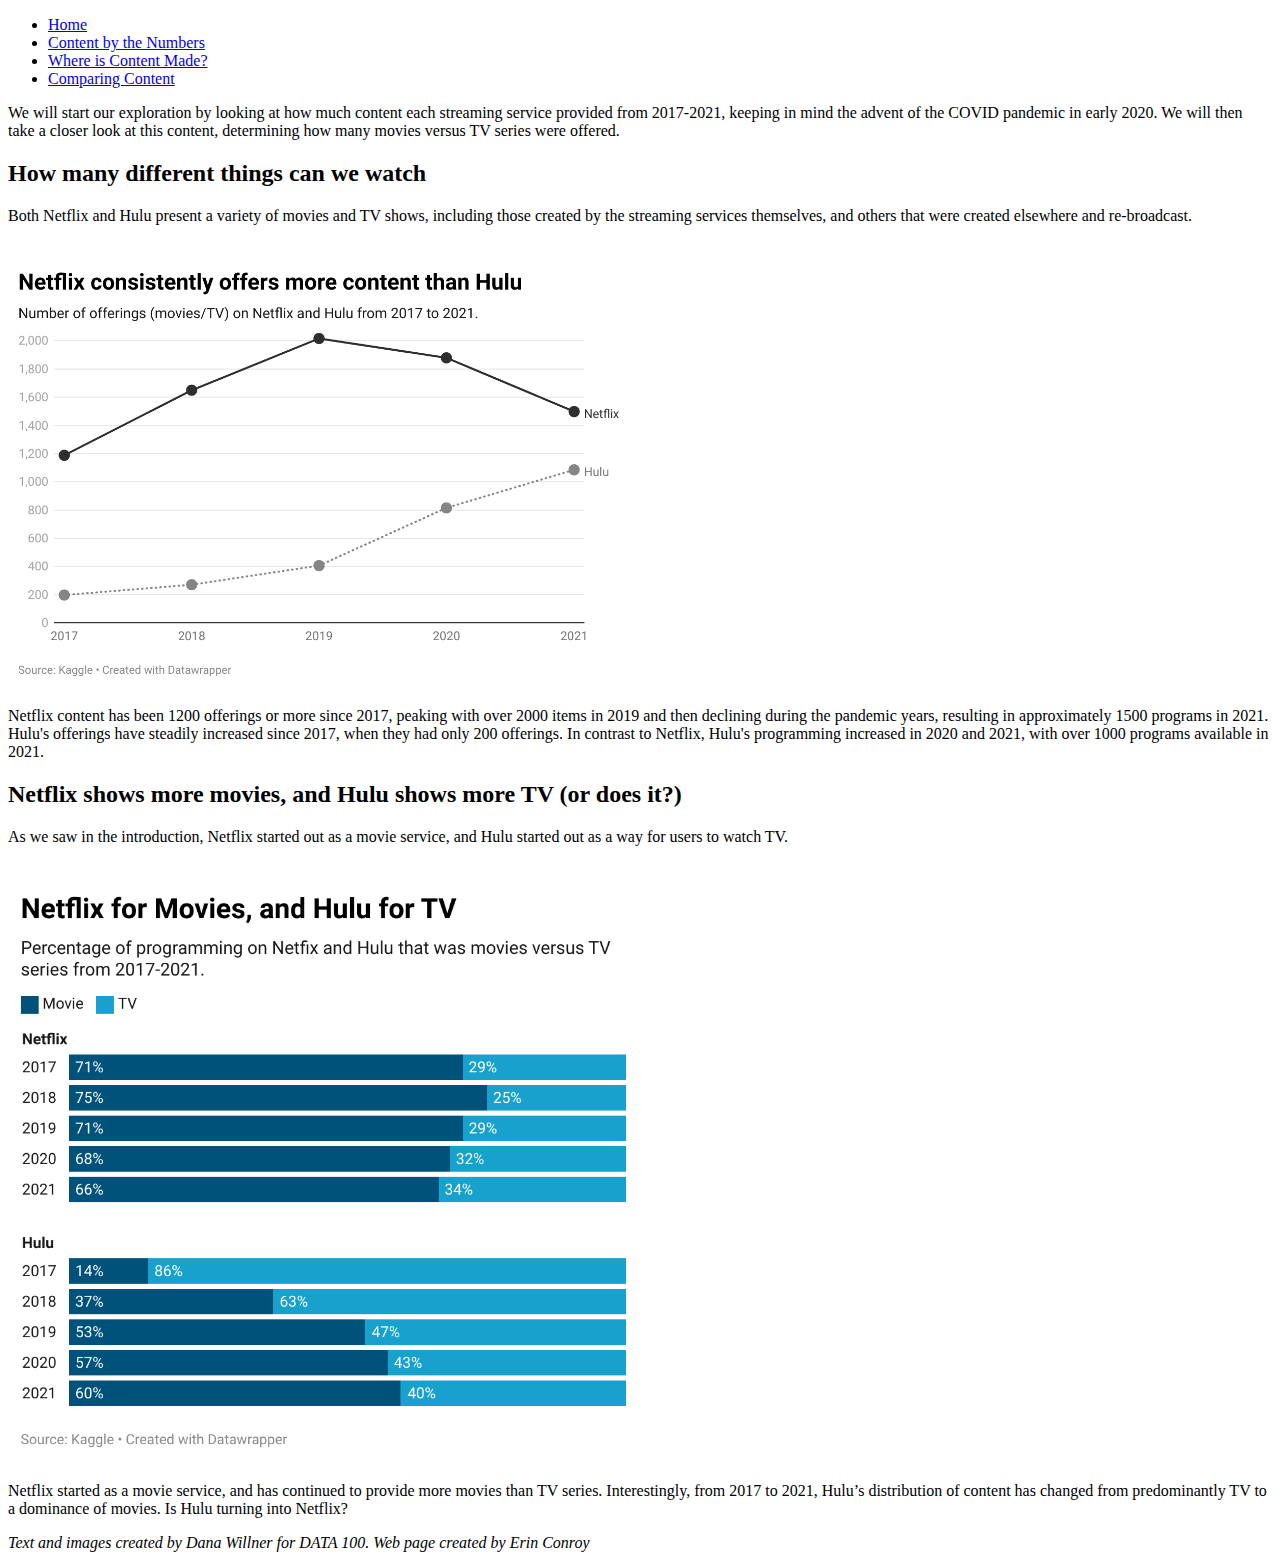
==== hw4b_files/numbers.html @ 49e2effc "Add files via upload" ====
<!DOCTYPE html>
<html>

    <head>
        <meta charset="utf-8">
        <meta name="viewport" content="width=device-width">
        <link rel="stylesheet" href="../Hw5A_files/css/style.css">
        <title>Content Numbers</title>
    </head>

    <body>
        <header>
            <nav>
                <ul>
                    <li><a href="../index.html">Home</a></li>
                    <li><a href="numbers.html">Content by the Numbers</a></li>
                    <li><a href="where.html">Where is Content Made?</a></li>
                    <li><a href="pandemic.html">Comparing Content</a></li>
                </ul>
            </nav>
        </header>
        <main>
            <p>We will start our exploration by looking at how much content each streaming service
            provided from 2017-2021, keeping in mind the advent of the COVID pandemic in early
            2020. We will then take a closer look at this content, determining how many movies
            versus TV series were offered.</p>
            <section1>
                <h2>How many different things can we watch</h2>
                <p>Both Netflix and Hulu present a variety of movies and TV shows, including those
                    created by the streaming services themselves, and others that were created
                    elsewhere and re-broadcast.</p>
                <br>
                <img src="img/content_amount.png" alt="line graph" width="50%">
                <br>
                <p>Netflix content has been 1200 offerings or more since 2017, peaking with over 2000
                    items in 2019 and then declining during the pandemic years, resulting in
                    approximately 1500 programs in 2021. Hulu's offerings have steadily increased since
                    2017, when they had only 200 offerings. In contrast to Netflix, Hulu's programming
                    increased in 2020 and 2021, with over 1000 programs available in 2021.</p>
            </section1> 
            <section2>
                <h2>Netflix shows more movies, and Hulu shows more TV (or does it?)</h2>
                <p>As we saw in the introduction, Netflix started out as a movie service, and Hulu
                    started out as a way for users to watch TV.</p>
                <br>
                <img src="img/movies_vs_tv.png" alt="bar chart" width="50%">
                <br>
                <p>Netflix started as a movie service, and has continued to provide more movies than
                    TV series. Interestingly, from 2017 to 2021, Hulu’s distribution of content has
                    changed from predominantly TV to a dominance of movies. Is Hulu turning into
                    Netflix?</p>
            </section2>
        </main>
        <footer>            
            <cite>Text and images created by Dana Willner for DATA 100. Web page created by Erin Conroy</cite>
        </footer>
    </body>

</html>
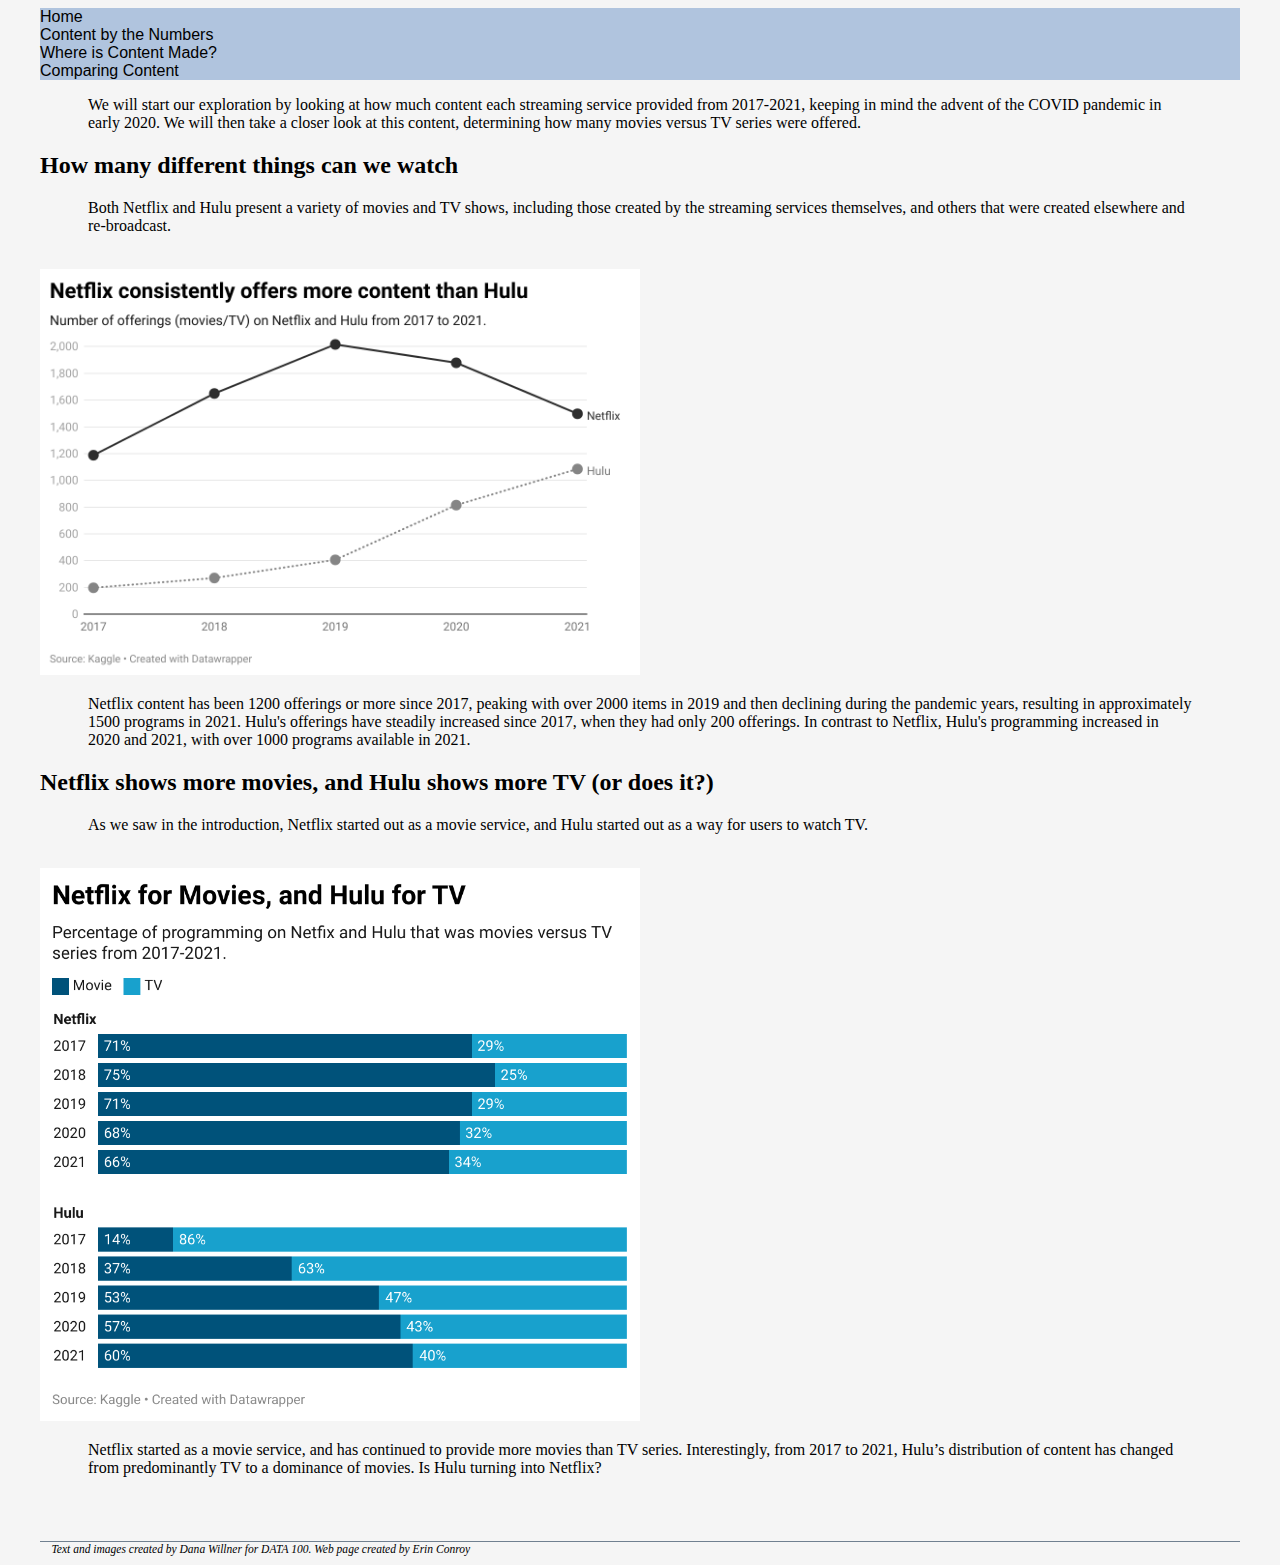
==== commit c1413069: "Add files via upload" ====
--- a/hw4b_files/numbers.html
+++ b/hw4b_files/numbers.html
@@ -30,7 +30,7 @@
                     created by the streaming services themselves, and others that were created
                     elsewhere and re-broadcast.</p>
                 <br>
-                <img src="img/content_amount.png" alt="line graph" width="50%">
+                <img src="../Hw5A_files/img/content_amount.png" alt="line graph" width="50%">
                 <br>
                 <p>Netflix content has been 1200 offerings or more since 2017, peaking with over 2000
                     items in 2019 and then declining during the pandemic years, resulting in
@@ -43,7 +43,7 @@
                 <p>As we saw in the introduction, Netflix started out as a movie service, and Hulu
                     started out as a way for users to watch TV.</p>
                 <br>
-                <img src="img/movies_vs_tv.png" alt="bar chart" width="50%">
+                <img src="../Hw5A_files/img/movies_vs_tv.png" alt="bar chart" width="50%">
                 <br>
                 <p>Netflix started as a movie service, and has continued to provide more movies than
                     TV series. Interestingly, from 2017 to 2021, Hulu’s distribution of content has
--- a/Hw5A_files/css/style.css
+++ b/Hw5A_files/css/style.css
@@ -0,0 +1,62 @@
+/* standard elements */
+html {
+    background-color: whitesmoke;
+    margin-left: 2em;
+    margin-right: 2em;
+    font-family: Didot, serif;
+    font-size: 100%
+}
+
+h1 {
+    font-size: 3rem;
+    font-weight: bold;
+    font-family: 'Trebuchet MS', Arial, sans-serif;
+    text-align: center;
+    margin-left: 25%;
+    margin-right: 25%;
+}
+
+footer {
+    margin-top: 4rem;
+    border-top-width: 0.1rem;
+    border-top-style: solid;
+    border-top-color: slategrey;
+    font-size: 0.8rem;
+}
+
+cite {
+    margin-left: 1em;
+    font-size: 90%;
+    font-style: italic;
+}
+
+
+img {
+    margin: 0.5rem, 2rem;
+}
+
+s, p {
+    margin-left: 3rem;
+    margin-right: 3rem;
+}
+
+nav {
+    background-color: lightsteelblue
+}
+
+nav ul {
+    margin: 0;
+    padding: 0;
+    list-style-type: none;
+}
+
+nav ul li {
+    font-family: Arial, Helvetica, sans-serif;
+    color: black;
+    padding: 0.5em, 1em;
+}
+
+nav ul li a {
+    text-decoration: none;
+    color: black;
+}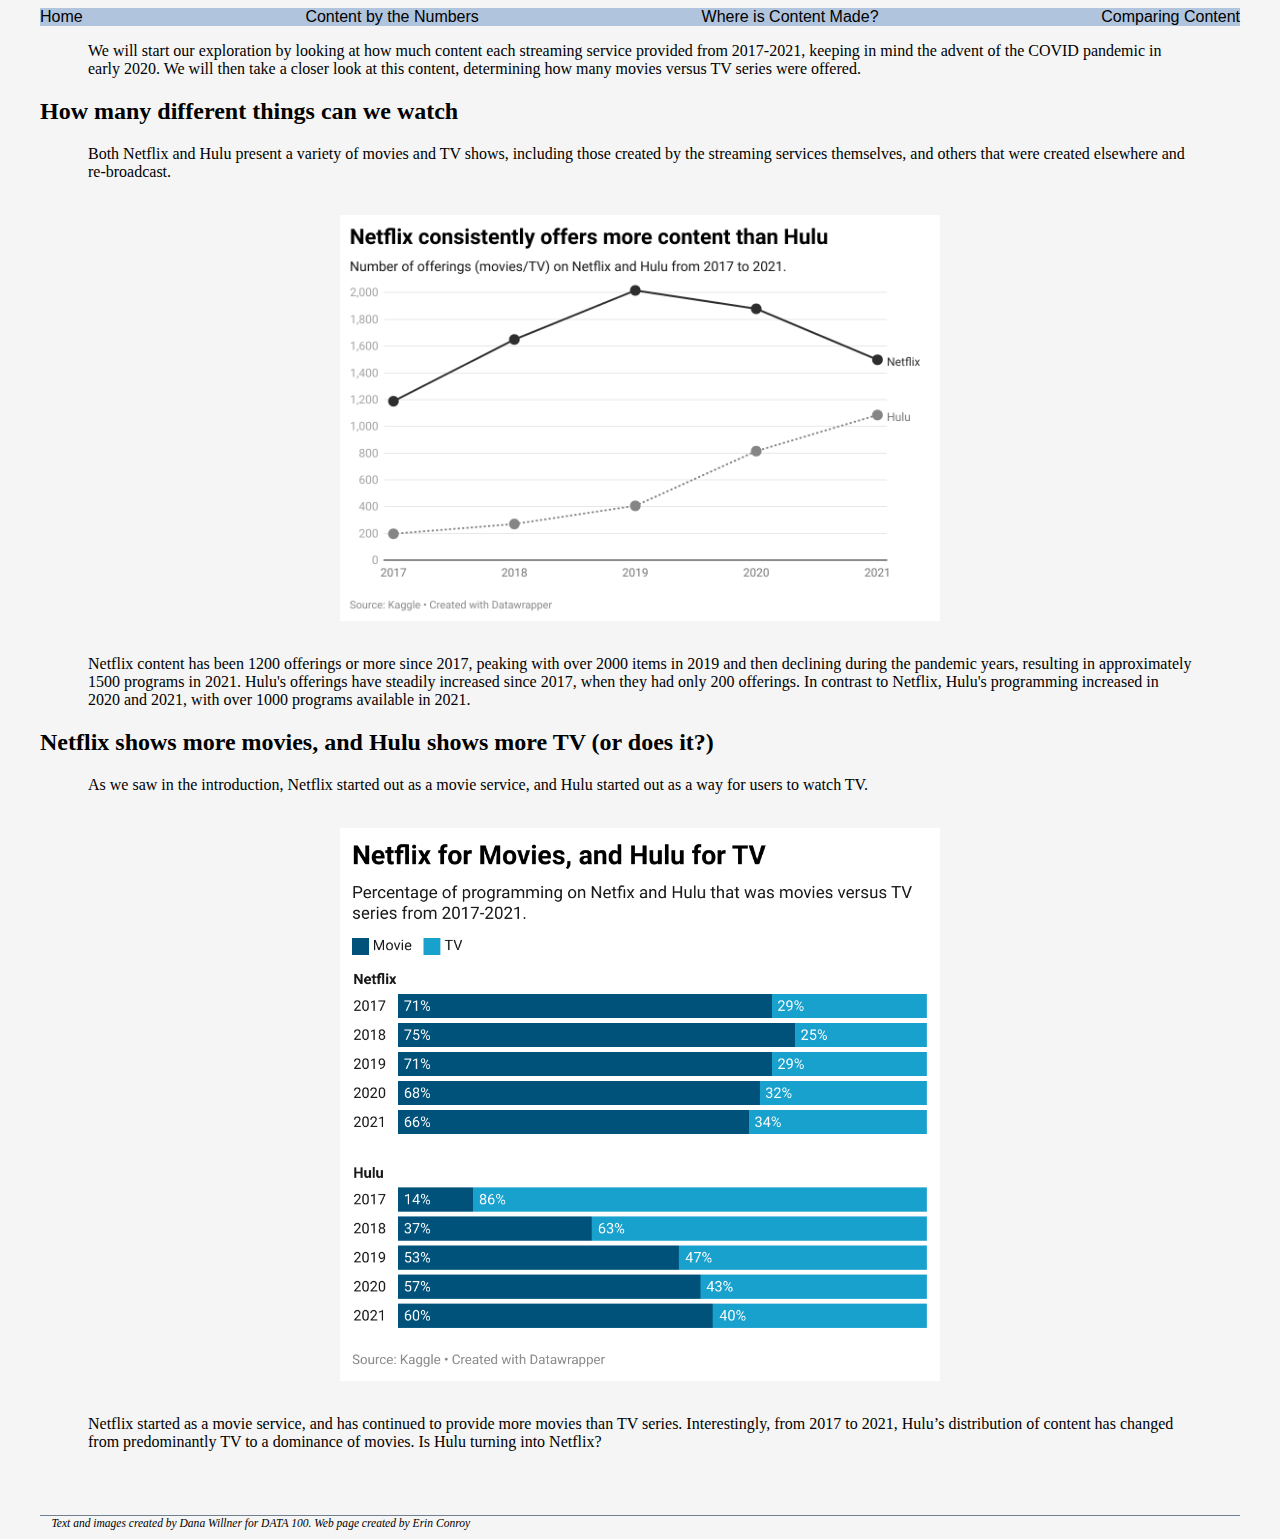
==== commit 4c3d1566: "Add files via upload" ====
--- a/hw4b_files/numbers.html
+++ b/hw4b_files/numbers.html
@@ -30,7 +30,7 @@
                     created by the streaming services themselves, and others that were created
                     elsewhere and re-broadcast.</p>
                 <br>
-                <img src="../Hw5A_files/img/content_amount.png" alt="line graph" width="50%">
+                <img src="../Hw5A_files/img/content_amount.png" alt="line graph" class="center">
                 <br>
                 <p>Netflix content has been 1200 offerings or more since 2017, peaking with over 2000
                     items in 2019 and then declining during the pandemic years, resulting in
@@ -43,7 +43,7 @@
                 <p>As we saw in the introduction, Netflix started out as a movie service, and Hulu
                     started out as a way for users to watch TV.</p>
                 <br>
-                <img src="../Hw5A_files/img/movies_vs_tv.png" alt="bar chart" width="50%">
+                <img src="../Hw5A_files/img/movies_vs_tv.png" alt="bar chart" class="center">
                 <br>
                 <p>Netflix started as a movie service, and has continued to provide more movies than
                     TV series. Interestingly, from 2017 to 2021, Hulu’s distribution of content has
--- a/Hw5A_files/css/style.css
+++ b/Hw5A_files/css/style.css
@@ -35,19 +35,21 @@
     margin: 0.5rem, 2rem;
 }
 
-s, p {
+section, p {
     margin-left: 3rem;
     margin-right: 3rem;
 }
 
 nav {
-    background-color: lightsteelblue
+    background-color: lightsteelblue;
 }
 
 nav ul {
     margin: 0;
     padding: 0;
     list-style-type: none;
+    display: flex;
+    justify-content: space-between;
 }
 
 nav ul li {
@@ -56,7 +58,30 @@
     padding: 0.5em, 1em;
 }
 
+nav ul li:hover{
+    background-color: lightskyblue;
+}
+
 nav ul li a {
     text-decoration: none;
     color: black;
+}
+
+/*a:visited {
+    margin-top: 4rem;
+    border-top: 0.1rem solid slategrey;
+    font-size: 0.8rem; 
+}*/
+
+.flex {
+    display: flex;
+    justify-content: center;
+    align-content: center;
+}
+
+.center {
+    display: block;
+    margin-right: auto;
+    margin-left: auto;
+    width: 50%
 }